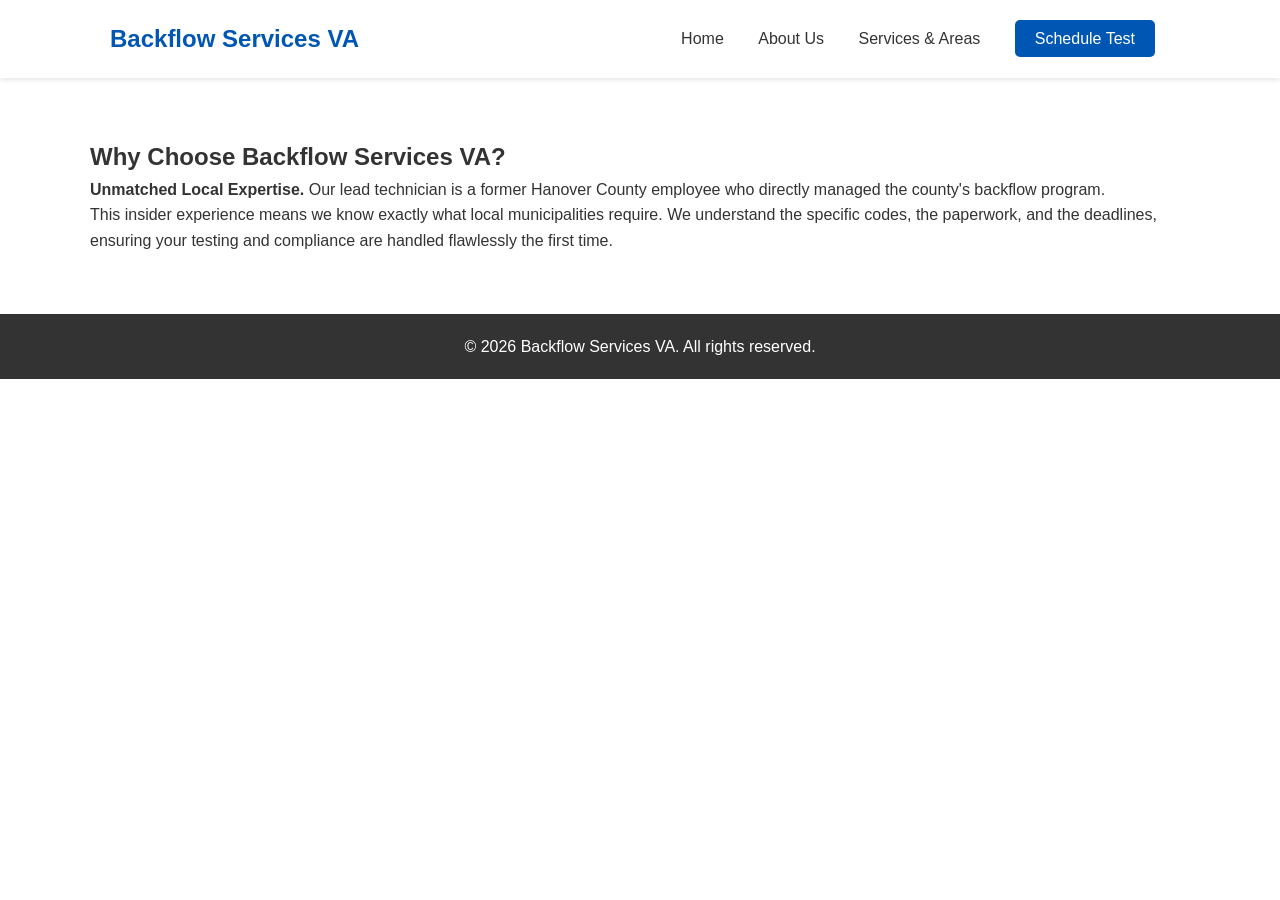
==== about.html @ b9f81a59 "Create about.html" ====
<!DOCTYPE html>
<html lang="en">
<head>
    <meta charset="UTF-8">
    <meta name="viewport" content="width=device-width, initial-scale=1.0">
    <title>About Us | Backflow Services VA</title>
    <link rel="icon" type="image/x-icon" href="favicon.ico">
    <link rel="stylesheet" href="styles.css">
</head>
<body>
    <header>
        <div class="container nav-container">
            <div class="logo">Backflow Services VA</div>
            <nav>
                <a href="index.html">Home</a>
                <a href="about.html" class="active">About Us</a>
                <a href="services.html">Services & Areas</a>
                <a href="mailto:admin@backflowservicesva.com?subject=Schedule a Backflow Test" class="btn-primary">Schedule Test</a>
            </nav>
        </div>
    </header>

    <section class="container section">
        <div class="content-box">
            <h2>Why Choose Backflow Services VA?</h2>
            <p><strong>Unmatched Local Expertise.</strong> Our lead technician is a former Hanover County employee who directly managed the county's backflow program.</p>
            <p>This insider experience means we know exactly what local municipalities require. We understand the specific codes, the paperwork, and the deadlines, ensuring your testing and compliance are handled flawlessly the first time.</p>
        </div>
    </section>

    <footer>
        <div class="container text-center">
            <p>&copy; 2026 Backflow Services VA. All rights reserved.</p>
        </div>
    </footer>
</body>
</html>
---- styles.css ----
:root {
    --primary-color: #0056b3;
    --secondary-color: #00a8e8;
    --dark-color: #333;
    --light-color: #f4f4f4;
    --white: #fff;
}

* {
    margin: 0;
    padding: 0;
    box-sizing: border-box;
    font-family: 'Segoe UI', Tahoma, Geneva, Verdana, sans-serif;
}

body {
    line-height: 1.6;
    color: var(--dark-color);
}

.container {
    max-width: 1100px;
    margin: 0 auto;
    padding: 0 20px;
}

.section {
    padding: 60px 0;
}

.text-center {
    text-align: center;
}

.bg-light {
    background: var(--light-color);
}

.bg-dark {
    background: var(--primary-color);
    color: var(--white);
}

/* Header & Nav */
header {
    background: var(--white);
    box-shadow: 0 2px 5px rgba(0,0,0,0.1);
    position: sticky;
    top: 0;
    z-index: 100;
}

.nav-container {
    display: flex;
    justify-content: space-between;
    align-items: center;
    padding: 20px;
}

.logo {
    font-size: 1.5rem;
    font-weight: bold;
    color: var(--primary-color);
}

nav a {
    text-decoration: none;
    color: var(--dark-color);
    margin: 0 15px;
    font-weight: 500;
}

.btn-primary {
    background: var(--primary-color);
    color: var(--white);
    padding: 10px 20px;
    border-radius: 5px;
}

/* Hero Section */
.hero {
    background: linear-gradient(rgba(0, 86, 179, 0.8), rgba(0, 168, 232, 0.8)), url('https://images.unsplash.com/photo-1585704032915-c3400ca199e7?auto=format&fit=crop&q=80') center/cover;
    color: var(--white);
    text-align: center;
    padding: 100px 20px;
}

.hero h1 {
    font-size: 3rem;
    margin-bottom: 20px;
}

.hero p {
    font-size: 1.2rem;
    margin-bottom: 30px;
}

.btn-secondary {
    background: var(--white);
    color: var(--primary-color);
    padding: 15px 30px;
    text-decoration: none;
    font-weight: bold;
    border-radius: 5px;
    display: inline-block;
}

/* Grid for Services */
.grid {
    display: grid;
    grid-template-columns: repeat(auto-fit, minmax(300px, 1fr));
    gap: 30px;
    margin-top: 30px;
}

.card {
    background: var(--white);
    padding: 30px;
    border-radius: 8px;
    box-shadow: 0 4px 6px rgba(0,0,0,0.1);
    border-top: 4px solid var(--secondary-color);
}

.card h3 {
    margin-bottom: 15px;
    color: var(--primary-color);
}

/* Service Areas */
.area-list {
    list-style: none;
    display: flex;
    justify-content: center;
    flex-wrap: wrap;
    gap: 15px;
    margin-top: 20px;
}

.area-list li {
    background: var(--light-color);
    padding: 10px 20px;
    border-radius: 20px;
    font-weight: bold;
    color: var(--primary-color);
}

/* Footer */
footer {
    background: var(--dark-color);
    color: var(--white);
    padding: 20px 0;
}
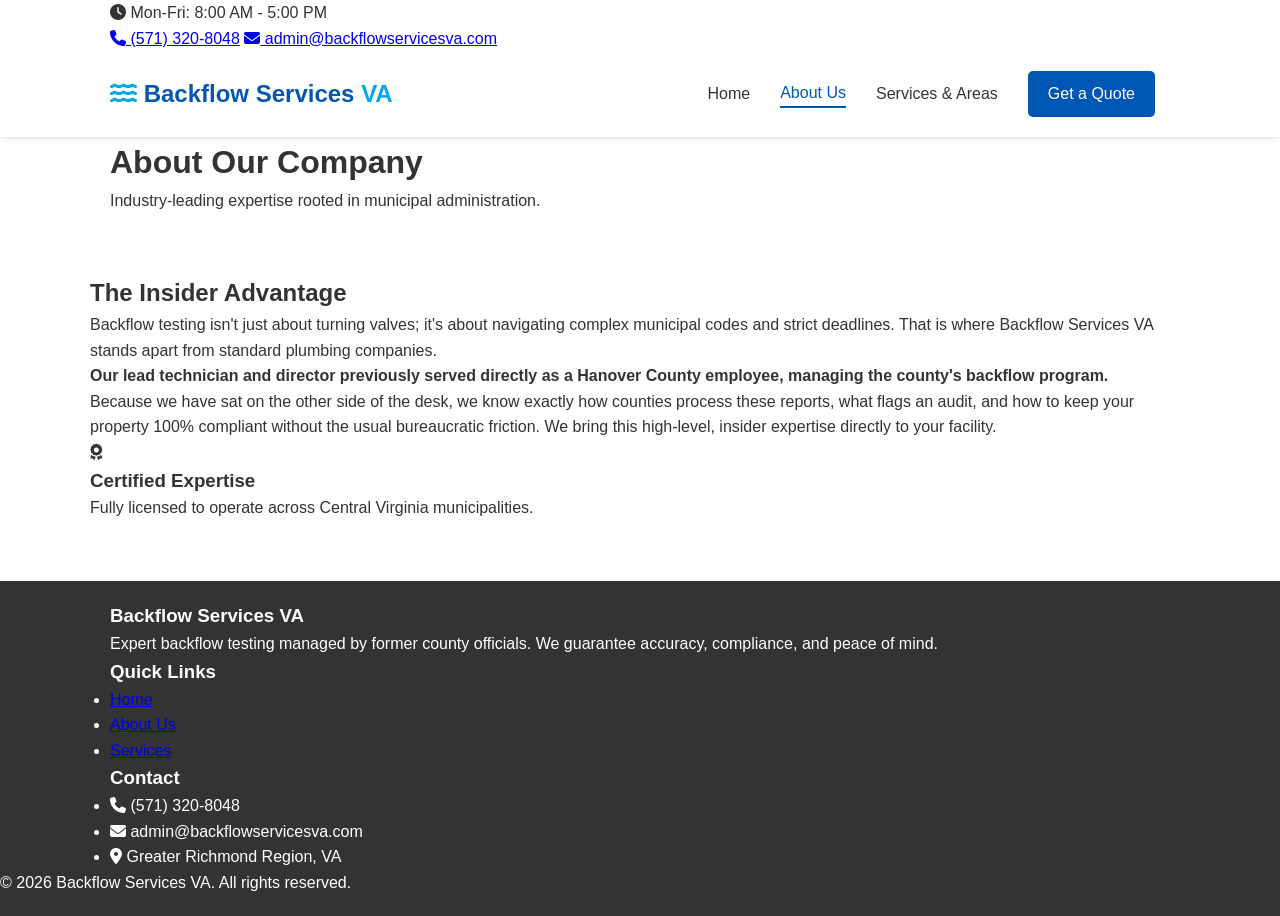
==== commit ecc05979: "Update about.html" ====
--- a/about.html
+++ b/about.html
@@ -4,32 +4,79 @@
     <meta charset="UTF-8">
     <meta name="viewport" content="width=device-width, initial-scale=1.0">
     <title>About Us | Backflow Services VA</title>
-    <link rel="icon" type="image/x-icon" href="favicon.ico">
+    <link rel="icon" type="image/x-icon" href="favicon.png">
     <link rel="stylesheet" href="styles.css">
+    <link rel="stylesheet" href="https://cdnjs.cloudflare.com/ajax/libs/font-awesome/6.4.0/css/all.min.css">
 </head>
 <body>
+    <div class="top-bar">
+        <div class="container top-bar-content">
+            <div><i class="fa-solid fa-clock"></i> Mon-Fri: 8:00 AM - 5:00 PM</div>
+            <div class="top-contact">
+                <a href="tel:5713208048"><i class="fa-solid fa-phone"></i> (571) 320-8048</a>
+                <a href="mailto:admin@backflowservicesva.com"><i class="fa-solid fa-envelope"></i> admin@backflowservicesva.com</a>
+            </div>
+        </div>
+    </div>
     <header>
         <div class="container nav-container">
-            <div class="logo">Backflow Services VA</div>
+            <div class="logo"><i class="fa-solid fa-water" style="color: var(--secondary-color);"></i> Backflow Services <span style="color: var(--secondary-color);">VA</span></div>
             <nav>
                 <a href="index.html">Home</a>
                 <a href="about.html" class="active">About Us</a>
                 <a href="services.html">Services & Areas</a>
-                <a href="mailto:admin@backflowservicesva.com?subject=Schedule a Backflow Test" class="btn-primary">Schedule Test</a>
+                <a href="mailto:admin@backflowservicesva.com" class="btn-primary">Get a Quote</a>
             </nav>
         </div>
     </header>
 
-    <section class="container section">
-        <div class="content-box">
-            <h2>Why Choose Backflow Services VA?</h2>
-            <p><strong>Unmatched Local Expertise.</strong> Our lead technician is a former Hanover County employee who directly managed the county's backflow program.</p>
-            <p>This insider experience means we know exactly what local municipalities require. We understand the specific codes, the paperwork, and the deadlines, ensuring your testing and compliance are handled flawlessly the first time.</p>
+    <div class="page-header">
+        <div class="container">
+            <h1>About Our Company</h1>
+            <p>Industry-leading expertise rooted in municipal administration.</p>
+        </div>
+    </div>
+
+    <section class="section container">
+        <div class="about-grid">
+            <div class="about-text">
+                <h2>The Insider Advantage</h2>
+                <p>Backflow testing isn't just about turning valves; it's about navigating complex municipal codes and strict deadlines. That is where Backflow Services VA stands apart from standard plumbing companies.</p>
+                <p><strong>Our lead technician and director previously served directly as a Hanover County employee, managing the county's backflow program.</strong></p>
+                <p>Because we have sat on the other side of the desk, we know exactly how counties process these reports, what flags an audit, and how to keep your property 100% compliant without the usual bureaucratic friction. We bring this high-level, insider expertise directly to your facility.</p>
+            </div>
+            <div class="about-image-placeholder">
+                <i class="fa-solid fa-award"></i>
+                <h3>Certified Expertise</h3>
+                <p>Fully licensed to operate across Central Virginia municipalities.</p>
+            </div>
         </div>
     </section>
 
     <footer>
-        <div class="container text-center">
+        <div class="container footer-grid">
+            <div class="footer-col">
+                <h3>Backflow Services VA</h3>
+                <p>Expert backflow testing managed by former county officials. We guarantee accuracy, compliance, and peace of mind.</p>
+            </div>
+            <div class="footer-col">
+                <h3>Quick Links</h3>
+                <ul>
+                    <li><a href="index.html">Home</a></li>
+                    <li><a href="about.html">About Us</a></li>
+                    <li><a href="services.html">Services</a></li>
+                </ul>
+            </div>
+            <div class="footer-col">
+                <h3>Contact</h3>
+                <ul>
+                    <li><i class="fa-solid fa-phone"></i> (571) 320-8048</li>
+                    <li><i class="fa-solid fa-envelope"></i> admin@backflowservicesva.com</li>
+                    <li><i class="fa-solid fa-location-dot"></i> Greater Richmond Region, VA</li>
+                </ul>
+            </div>
+        </div>
+        <div class="footer-bottom">
             <p>&copy; 2026 Backflow Services VA. All rights reserved.</p>
         </div>
     </footer>
--- a/styles.css
+++ b/styles.css
@@ -16,6 +16,9 @@
 body {
     line-height: 1.6;
     color: var(--dark-color);
+    display: flex;
+    flex-direction: column;
+    min-height: 100vh;
 }
 
 .container {
@@ -34,11 +37,6 @@
 
 .bg-light {
     background: var(--light-color);
-}
-
-.bg-dark {
-    background: var(--primary-color);
-    color: var(--white);
 }
 
 /* Header & Nav */
@@ -63,6 +61,11 @@
     color: var(--primary-color);
 }
 
+nav {
+    display: flex;
+    align-items: center;
+}
+
 nav a {
     text-decoration: none;
     color: var(--dark-color);
@@ -70,11 +73,25 @@
     font-weight: 500;
 }
 
+nav a:hover, nav a.active {
+    color: var(--primary-color);
+    border-bottom: 2px solid var(--primary-color);
+}
+
+nav a.btn-primary {
+    border-bottom: none;
+}
+
 .btn-primary {
     background: var(--primary-color);
-    color: var(--white);
+    color: var(--white) !important;
     padding: 10px 20px;
     border-radius: 5px;
+    transition: background 0.3s ease;
+}
+
+.btn-primary:hover {
+    background: #004494;
 }
 
 /* Hero Section */
@@ -105,7 +122,19 @@
     display: inline-block;
 }
 
-/* Grid for Services */
+/* Content & Grid */
+.content-box {
+    background: var(--light-color);
+    padding: 40px;
+    border-radius: 8px;
+    border-left: 5px solid var(--primary-color);
+}
+
+.content-box h2 {
+    margin-bottom: 15px;
+    color: var(--primary-color);
+}
+
 .grid {
     display: grid;
     grid-template-columns: repeat(auto-fit, minmax(300px, 1fr));
@@ -144,9 +173,16 @@
     color: var(--primary-color);
 }
 
+.contact-info a {
+    color: var(--primary-color);
+    text-decoration: none;
+    font-weight: bold;
+}
+
 /* Footer */
 footer {
     background: var(--dark-color);
     color: var(--white);
     padding: 20px 0;
+    margin-top: auto;
 }
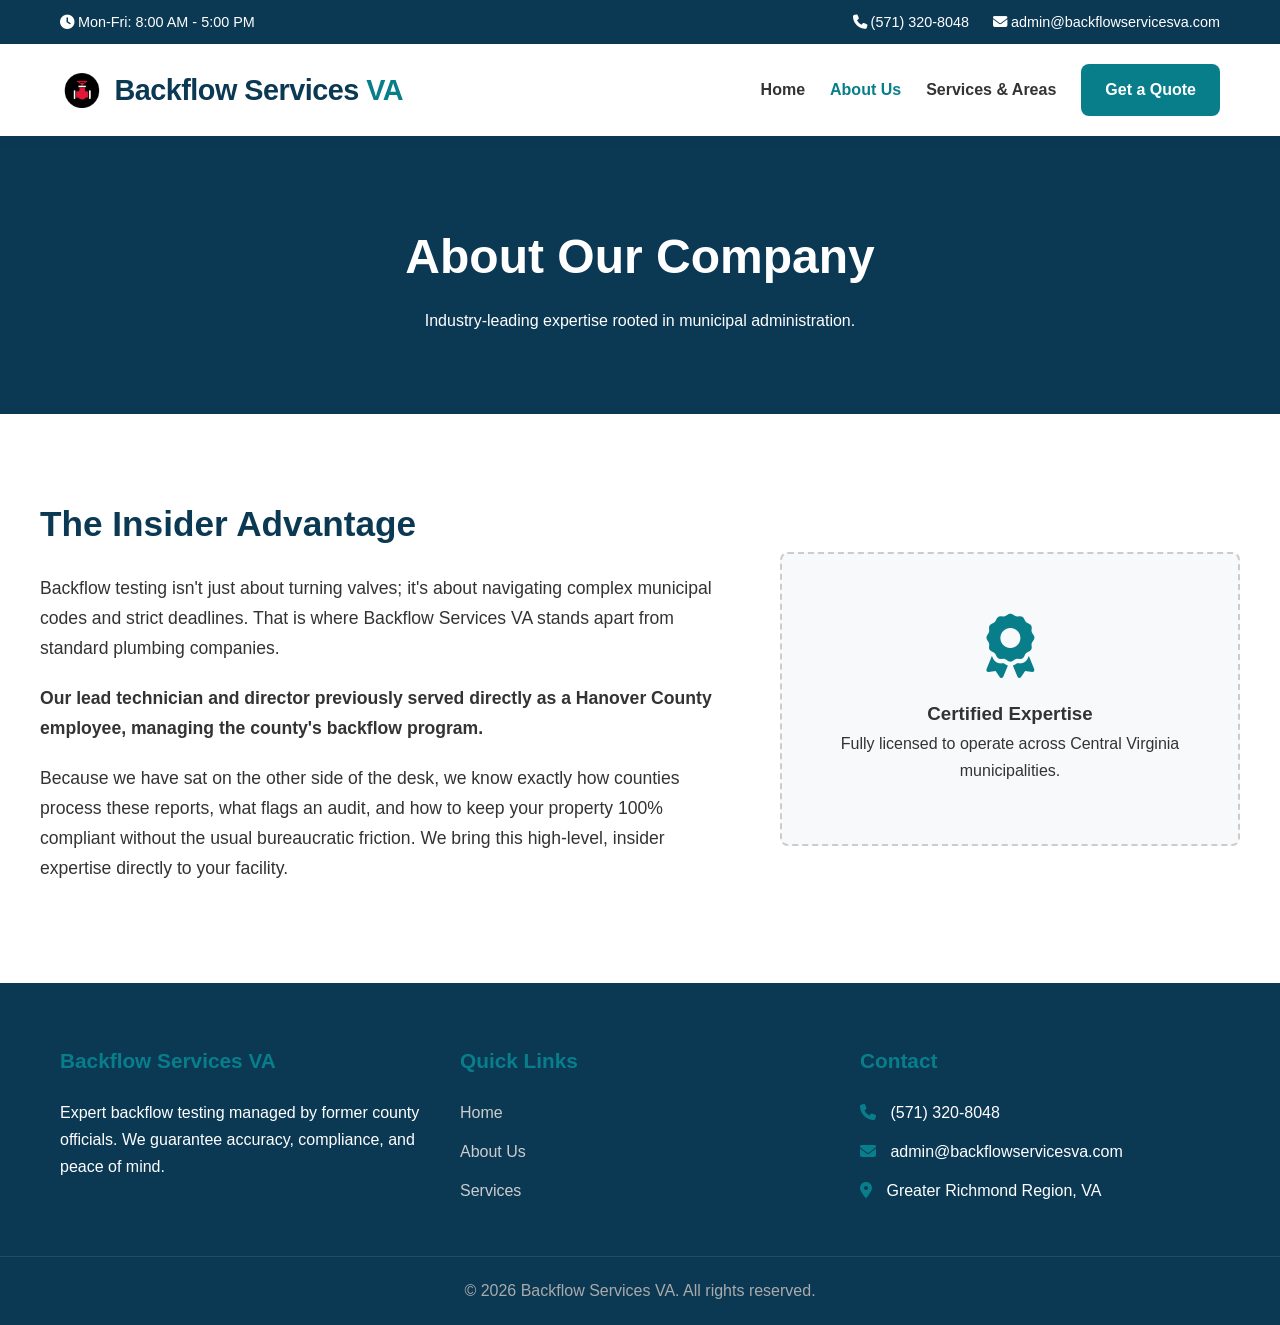
==== commit 320041a1: "Update about.html" ====
--- a/about.html
+++ b/about.html
@@ -20,7 +20,10 @@
     </div>
     <header>
         <div class="container nav-container">
-            <div class="logo"><i class="fa-solid fa-water" style="color: var(--secondary-color);"></i> Backflow Services <span style="color: var(--secondary-color);">VA</span></div>
+            <div class="logo" style="display: flex; align-items: center; gap: 10px;">
+                <img src="favicon.png" alt="Backflow Services VA Icon" style="height: 35px; width: auto;">
+                <div>Backflow Services <span style="color: var(--secondary-color);">VA</span></div>
+            </div>
             <nav>
                 <a href="index.html">Home</a>
                 <a href="about.html" class="active">About Us</a>
--- a/styles.css
+++ b/styles.css
@@ -1,51 +1,92 @@
+/* Core Variables */
 :root {
-    --primary-color: #0056b3;
-    --secondary-color: #00a8e8;
-    --dark-color: #333;
-    --light-color: #f4f4f4;
-    --white: #fff;
-}
-
+    --primary-color: #0b3954; /* Deep Corporate Blue */
+    --secondary-color: #087e8b; /* Teal/Water Accent */
+    --accent-color: #ff5a5f;
+    --text-main: #333333;
+    --text-light: #666666;
+    --bg-light: #f8f9fa;
+    --white: #ffffff;
+    --border-radius: 8px;
+    --transition: all 0.3s ease;
+}
+
+/* Reset & Base Styles */
 * {
     margin: 0;
     padding: 0;
     box-sizing: border-box;
-    font-family: 'Segoe UI', Tahoma, Geneva, Verdana, sans-serif;
+    font-family: 'Inter', 'Segoe UI', Roboto, Helvetica, Arial, sans-serif;
 }
 
 body {
-    line-height: 1.6;
-    color: var(--dark-color);
+    line-height: 1.7;
+    color: var(--text-main);
     display: flex;
     flex-direction: column;
     min-height: 100vh;
 }
 
 .container {
-    max-width: 1100px;
+    max-width: 1200px;
     margin: 0 auto;
     padding: 0 20px;
 }
 
 .section {
-    padding: 60px 0;
-}
-
-.text-center {
-    text-align: center;
+    padding: 80px 0;
 }
 
 .bg-light {
-    background: var(--light-color);
-}
-
-/* Header & Nav */
+    background-color: var(--bg-light);
+}
+
+.section-header {
+    text-align: center;
+    margin-bottom: 50px;
+    max-width: 700px;
+    margin-left: auto;
+    margin-right: auto;
+}
+
+.section-header h2 {
+    font-size: 2.5rem;
+    color: var(--primary-color);
+    margin-bottom: 15px;
+}
+
+/* Top Utility Bar */
+.top-bar {
+    background: var(--primary-color);
+    color: var(--white);
+    font-size: 0.9rem;
+    padding: 10px 0;
+}
+
+.top-bar-content {
+    display: flex;
+    justify-content: space-between;
+    align-items: center;
+}
+
+.top-contact a {
+    color: var(--white);
+    text-decoration: none;
+    margin-left: 20px;
+    transition: var(--transition);
+}
+
+.top-contact a:hover {
+    color: var(--secondary-color);
+}
+
+/* Main Navigation */
 header {
     background: var(--white);
-    box-shadow: 0 2px 5px rgba(0,0,0,0.1);
+    box-shadow: 0 4px 12px rgba(0,0,0,0.05);
     position: sticky;
     top: 0;
-    z-index: 100;
+    z-index: 1000;
 }
 
 .nav-container {
@@ -56,133 +97,325 @@
 }
 
 .logo {
+    font-size: 1.8rem;
+    font-weight: 800;
+    color: var(--primary-color);
+    letter-spacing: -0.5px;
+}
+
+nav {
+    display: flex;
+    align-items: center;
+    gap: 25px;
+}
+
+nav a {
+    text-decoration: none;
+    color: var(--text-main);
+    font-weight: 600;
+    transition: var(--transition);
+}
+
+nav a:hover, nav a.active {
+    color: var(--secondary-color);
+}
+
+/* Buttons */
+.btn-primary {
+    background: var(--secondary-color);
+    color: var(--white) !important;
+    padding: 12px 24px;
+    border-radius: var(--border-radius);
+    font-weight: 600;
+    display: inline-block;
+    transition: var(--transition);
+}
+
+.btn-primary:hover {
+    background: #066670;
+    transform: translateY(-2px);
+    box-shadow: 0 4px 10px rgba(8, 126, 139, 0.3);
+}
+
+.btn-outline {
+    background: transparent;
+    color: var(--white);
+    border: 2px solid var(--white);
+    padding: 12px 24px;
+    border-radius: var(--border-radius);
+    font-weight: 600;
+    display: inline-block;
+    transition: var(--transition);
+    text-decoration: none;
+}
+
+.btn-outline:hover {
+    background: var(--white);
+    color: var(--primary-color);
+}
+
+.btn-large {
+    padding: 15px 35px;
+    font-size: 1.1rem;
+}
+
+/* Hero Section */
+.hero {
+    background: linear-gradient(rgba(11, 57, 84, 0.85), rgba(11, 57, 84, 0.85)), url('https://images.unsplash.com/photo-1541888018155-520e791b7d51?auto=format&fit=crop&q=80') center/cover;
+    color: var(--white);
+    padding: 120px 0;
+    text-align: center;
+}
+
+.hero-content {
+    max-width: 800px;
+}
+
+.hero h1 {
+    font-size: 3.5rem;
+    margin-bottom: 25px;
+    line-height: 1.2;
+}
+
+.hero p {
+    font-size: 1.25rem;
+    margin-bottom: 40px;
+    color: #e0e0e0;
+}
+
+.hero-buttons {
+    display: flex;
+    gap: 20px;
+    justify-content: center;
+}
+
+/* Trust Banner */
+.trust-banner {
+    background: var(--secondary-color);
+    color: var(--white);
+    padding: 25px 0;
+}
+
+.trust-grid {
+    display: flex;
+    justify-content: space-between;
+    flex-wrap: wrap;
+    gap: 20px;
+    text-align: center;
+    font-weight: 600;
+    font-size: 1.1rem;
+}
+
+.trust-grid i {
+    margin-right: 8px;
+    font-size: 1.3rem;
+}
+
+/* Process Section */
+.process-grid {
+    display: grid;
+    grid-template-columns: repeat(auto-fit, minmax(300px, 1fr));
+    gap: 40px;
+}
+
+.process-step {
+    text-align: center;
+    padding: 30px;
+    background: var(--bg-light);
+    border-radius: var(--border-radius);
+    border-top: 5px solid var(--secondary-color);
+}
+
+.step-number {
+    width: 50px;
+    height: 50px;
+    background: var(--primary-color);
+    color: var(--white);
+    border-radius: 50%;
+    display: flex;
+    align-items: center;
+    justify-content: center;
     font-size: 1.5rem;
     font-weight: bold;
-    color: var(--primary-color);
-}
-
-nav {
-    display: flex;
+    margin: 0 auto 20px;
+}
+
+.process-step h3 {
+    color: var(--primary-color);
+    margin-bottom: 15px;
+}
+
+/* Page Headers (About & Services) */
+.page-header {
+    background: var(--primary-color);
+    color: var(--white);
+    padding: 80px 0;
+    text-align: center;
+}
+
+.page-header h1 {
+    font-size: 3rem;
+    margin-bottom: 10px;
+}
+
+/* About Grid */
+.about-grid {
+    display: grid;
+    grid-template-columns: 3fr 2fr;
+    gap: 50px;
     align-items: center;
 }
 
-nav a {
-    text-decoration: none;
-    color: var(--dark-color);
-    margin: 0 15px;
-    font-weight: 500;
-}
-
-nav a:hover, nav a.active {
-    color: var(--primary-color);
-    border-bottom: 2px solid var(--primary-color);
-}
-
-nav a.btn-primary {
-    border-bottom: none;
-}
-
-.btn-primary {
-    background: var(--primary-color);
-    color: var(--white) !important;
-    padding: 10px 20px;
-    border-radius: 5px;
-    transition: background 0.3s ease;
-}
-
-.btn-primary:hover {
-    background: #004494;
-}
-
-/* Hero Section */
-.hero {
-    background: linear-gradient(rgba(0, 86, 179, 0.8), rgba(0, 168, 232, 0.8)), url('https://images.unsplash.com/photo-1585704032915-c3400ca199e7?auto=format&fit=crop&q=80') center/cover;
-    color: var(--white);
-    text-align: center;
-    padding: 100px 20px;
-}
-
-.hero h1 {
-    font-size: 3rem;
-    margin-bottom: 20px;
-}
-
-.hero p {
-    font-size: 1.2rem;
-    margin-bottom: 30px;
-}
-
-.btn-secondary {
-    background: var(--white);
-    color: var(--primary-color);
-    padding: 15px 30px;
-    text-decoration: none;
-    font-weight: bold;
-    border-radius: 5px;
-    display: inline-block;
-}
-
-/* Content & Grid */
-.content-box {
-    background: var(--light-color);
-    padding: 40px;
-    border-radius: 8px;
-    border-left: 5px solid var(--primary-color);
-}
-
-.content-box h2 {
-    margin-bottom: 15px;
-    color: var(--primary-color);
-}
-
-.grid {
+.about-text h2 {
+    color: var(--primary-color);
+    font-size: 2.2rem;
+    margin-bottom: 20px;
+}
+
+.about-text p {
+    margin-bottom: 20px;
+    font-size: 1.1rem;
+}
+
+.about-image-placeholder {
+    background: var(--bg-light);
+    padding: 60px 40px;
+    text-align: center;
+    border-radius: var(--border-radius);
+    border: 2px dashed #ccc;
+}
+
+.about-image-placeholder i {
+    font-size: 4rem;
+    color: var(--secondary-color);
+    margin-bottom: 20px;
+}
+
+/* Services Grid */
+.service-grid {
     display: grid;
     grid-template-columns: repeat(auto-fit, minmax(300px, 1fr));
     gap: 30px;
-    margin-top: 30px;
-}
-
-.card {
+}
+
+.service-card {
     background: var(--white);
-    padding: 30px;
-    border-radius: 8px;
-    box-shadow: 0 4px 6px rgba(0,0,0,0.1);
-    border-top: 4px solid var(--secondary-color);
-}
-
-.card h3 {
+    padding: 40px;
+    border-radius: var(--border-radius);
+    box-shadow: 0 10px 30px rgba(0,0,0,0.08);
+    transition: var(--transition);
+}
+
+.service-card:hover {
+    transform: translateY(-5px);
+}
+
+.service-card i {
+    font-size: 2.5rem;
+    color: var(--secondary-color);
+    margin-bottom: 20px;
+}
+
+.service-card h3 {
+    color: var(--primary-color);
     margin-bottom: 15px;
-    color: var(--primary-color);
-}
-
-/* Service Areas */
-.area-list {
-    list-style: none;
-    display: flex;
-    justify-content: center;
-    flex-wrap: wrap;
-    gap: 15px;
-    margin-top: 20px;
-}
-
-.area-list li {
-    background: var(--light-color);
-    padding: 10px 20px;
-    border-radius: 20px;
+    font-size: 1.4rem;
+}
+
+/* Area Grid */
+.area-grid {
+    display: grid;
+    grid-template-columns: repeat(auto-fit, minmax(180px, 1fr));
+    gap: 20px;
+}
+
+.area-item {
+    background: var(--white);
+    padding: 20px;
+    text-align: center;
     font-weight: bold;
     color: var(--primary-color);
-}
-
-.contact-info a {
-    color: var(--primary-color);
-    text-decoration: none;
-    font-weight: bold;
+    border-radius: var(--border-radius);
+    box-shadow: 0 4px 6px rgba(0,0,0,0.05);
+    border-left: 4px solid var(--secondary-color);
+}
+
+/* FAQ */
+.faq-container {
+    max-width: 800px;
+    margin: 0 auto;
+}
+
+.faq-item {
+    background: var(--bg-light);
+    margin-bottom: 20px;
+    padding: 25px;
+    border-radius: var(--border-radius);
+}
+
+.faq-item h4 {
+    color: var(--primary-color);
+    font-size: 1.2rem;
+    margin-bottom: 10px;
 }
 
 /* Footer */
 footer {
-    background: var(--dark-color);
-    color: var(--white);
-    padding: 20px 0;
+    background: var(--primary-color);
+    color: var(--white);
+    padding: 60px 0 20px;
     margin-top: auto;
 }
+
+.footer-grid {
+    display: grid;
+    grid-template-columns: repeat(auto-fit, minmax(250px, 1fr));
+    gap: 40px;
+    margin-bottom: 40px;
+}
+
+.footer-col h3 {
+    font-size: 1.3rem;
+    margin-bottom: 20px;
+    color: var(--secondary-color);
+}
+
+.footer-col ul {
+    list-style: none;
+}
+
+.footer-col ul li {
+    margin-bottom: 12px;
+}
+
+.footer-col a {
+    color: #ccc;
+    text-decoration: none;
+    transition: var(--transition);
+}
+
+.footer-col a:hover {
+    color: var(--secondary-color);
+}
+
+.footer-col i {
+    margin-right: 10px;
+    color: var(--secondary-color);
+}
+
+.footer-bottom {
+    text-align: center;
+    padding-top: 20px;
+    border-top: 1px solid rgba(255,255,255,0.1);
+    color: #aaa;
+}
+
+/* Mobile Responsiveness */
+@media (max-width: 768px) {
+    .top-bar { display: none; }
+    .nav-container { flex-direction: column; gap: 15px; }
+    .hero h1 { font-size: 2.5rem; }
+    .hero-buttons { flex-direction: column; }
+    .about-grid { grid-template-columns: 1fr; }
+    .trust-grid { flex-direction: column; }
+}
